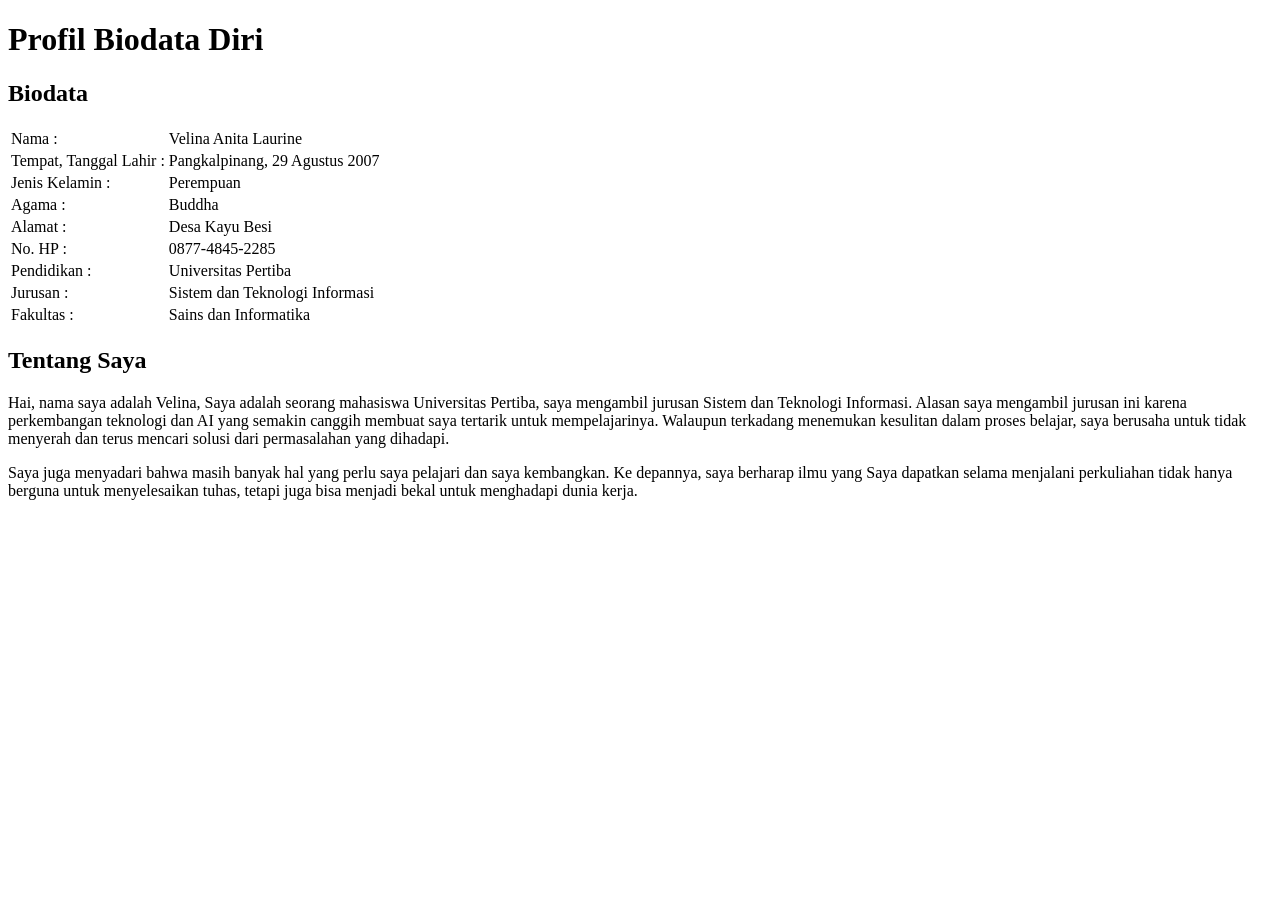
==== index.html @ 39d6be87 "Add files via upload" ====
<!DOCTYPE html>
<html lang="en">
<head>
    <meta charset="UTF-8">
    <meta name="viewport" content="width=device-width, initial-scale=1.0">
    <head>
    <title>Profil Biodata Diri</title>
    <link rel="stylesheet" href="Biodata.css">
    </head>

<body>
    <h1>Profil Biodata Diri</h1>

    <h2>Biodata</h2>

    <table>
        <tr>
            <td>Nama : </td>
            <td>Velina Anita Laurine</td>
        </tr>

        <tr>
            <td>Tempat, Tanggal Lahir :</td>
            <td>Pangkalpinang, 29 Agustus 2007</td>
        </tr>

        <tr>
            <td>Jenis Kelamin :</td>
            <td>Perempuan</td>
        </tr>

        <tr>
            <td>Agama :</td>
            <td>Buddha</td>
        </tr>

        <tr>
            <td>Alamat :</td>
            <td>Desa Kayu Besi</td>
        </tr>

        <tr>
            <td>No. HP :</td>
            <td>0877-4845-2285</td>
        </tr>

        <tr>
            <td>Pendidikan :</td>
            <td>Universitas Pertiba</td>
        </tr>

        <tr>
            <td>Jurusan :</td>
            <td>Sistem dan Teknologi Informasi</td>
        </tr>

        <tr>
            <td>Fakultas :</td>
            <td>Sains dan Informatika</td>
        </tr>
    </table>

    <h2>Tentang Saya</h2>
    <p>Hai, nama saya adalah Velina, Saya adalah seorang mahasiswa
       Universitas Pertiba, saya mengambil jurusan Sistem dan Teknologi
       Informasi. Alasan saya mengambil jurusan ini karena
       perkembangan teknologi dan AI yang semakin canggih 
       membuat saya tertarik untuk mempelajarinya.
       Walaupun terkadang menemukan kesulitan dalam proses belajar, saya berusaha
       untuk tidak menyerah dan terus mencari solusi dari permasalahan
       yang dihadapi.
    </p>

    <p>Saya juga menyadari bahwa masih banyak hal yang perlu saya pelajari
       dan saya kembangkan. Ke depannya, saya berharap ilmu yang Saya
       dapatkan selama menjalani perkuliahan tidak hanya berguna untuk
       menyelesaikan tuhas, tetapi juga bisa menjadi bekal untuk menghadapi
       dunia kerja.
    </p>
</body>
</html>
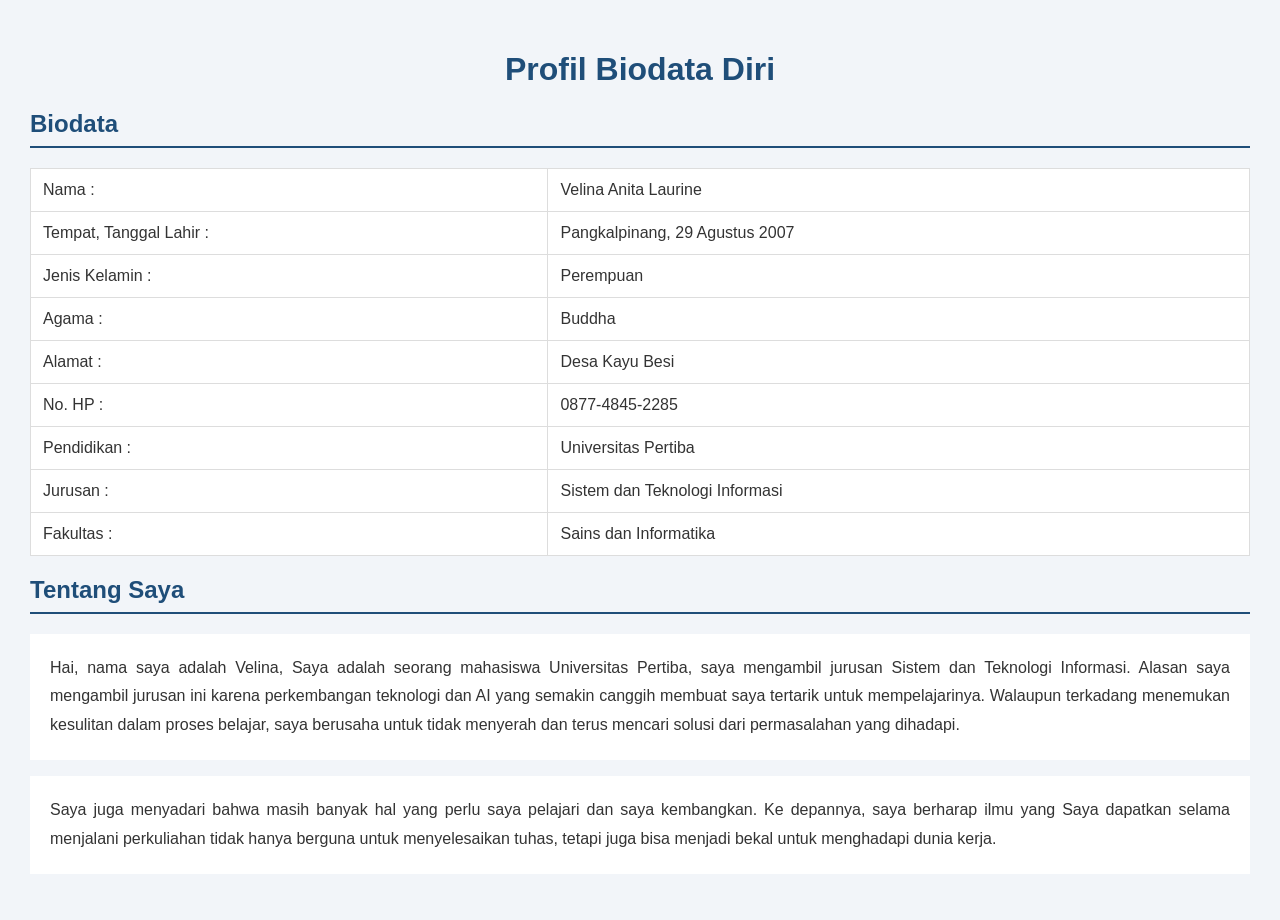
==== commit 12af18a9: "index.html" ====
--- a/index.html
+++ b/index.html
@@ -5,7 +5,7 @@
     <meta name="viewport" content="width=device-width, initial-scale=1.0">
     <head>
     <title>Profil Biodata Diri</title>
-    <link rel="stylesheet" href="Biodata.css">
+    <link rel="stylesheet" href="biodata.css">
     </head>
 
 <body>
@@ -78,4 +78,4 @@
        dunia kerja.
     </p>
 </body>
-</html>+</html>
--- a/biodata.css
+++ b/biodata.css
@@ -0,0 +1,42 @@
+body {
+    font-family: Arial, sans-serif;
+    background-color: #f2f5f9;
+    margin: 0;
+    padding: 30px;
+    color: #333;
+}
+
+h1 {
+    text-align: center;
+    color: #1f4e79;
+}
+
+h2 {
+    color: #1f4e79;
+    border-bottom: 2px solid #1f4e79;
+    padding-bottom: 8px;
+}
+
+table {
+    width: 100%;
+    border-collapse: collapse;
+    background-color: white;
+}
+
+td {
+    padding: 12px;
+    border: 1px solid #ddd;
+}
+
+td :first-child {
+    font-weight: bold;
+    color: #1f4e79;
+    background-color: #eef4f9;
+}
+
+p {
+    background-color: white;
+    padding: 20px;
+    line-height: 1.8;
+    text-align: justify;
+}
